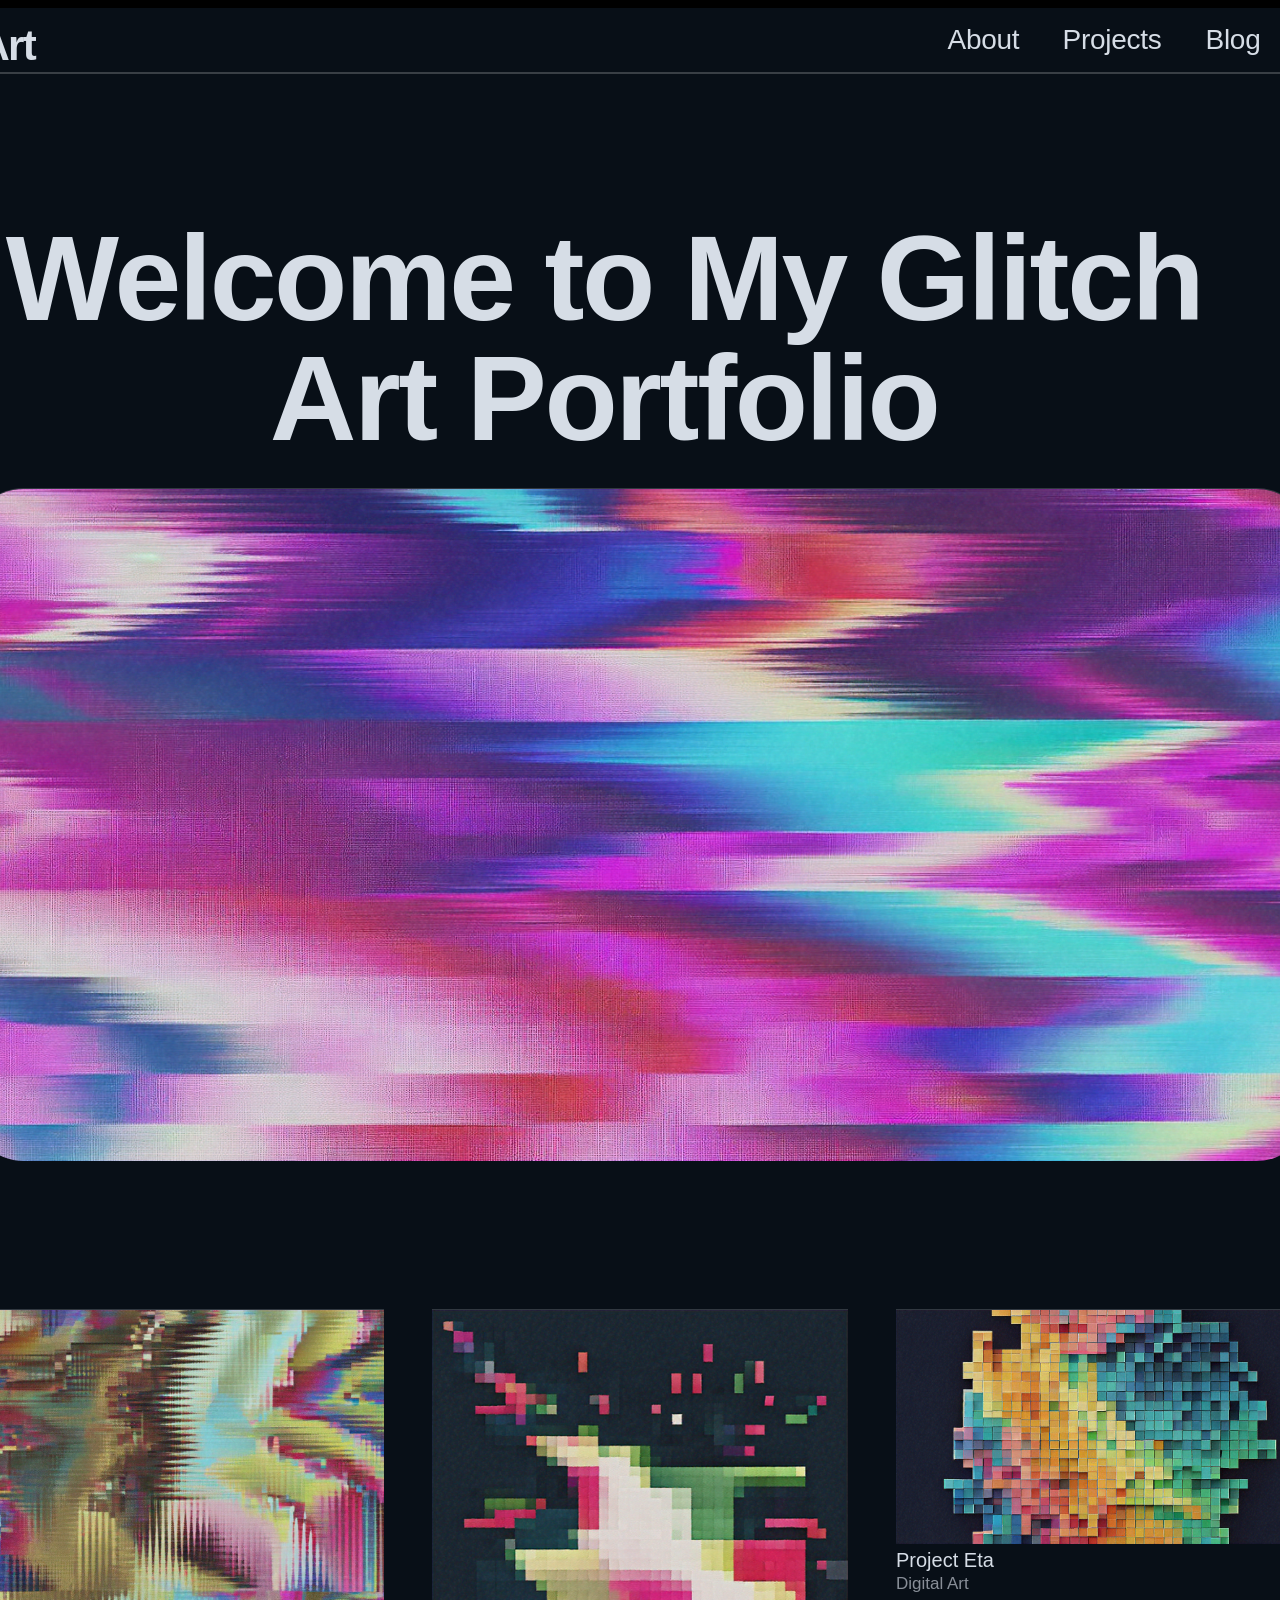
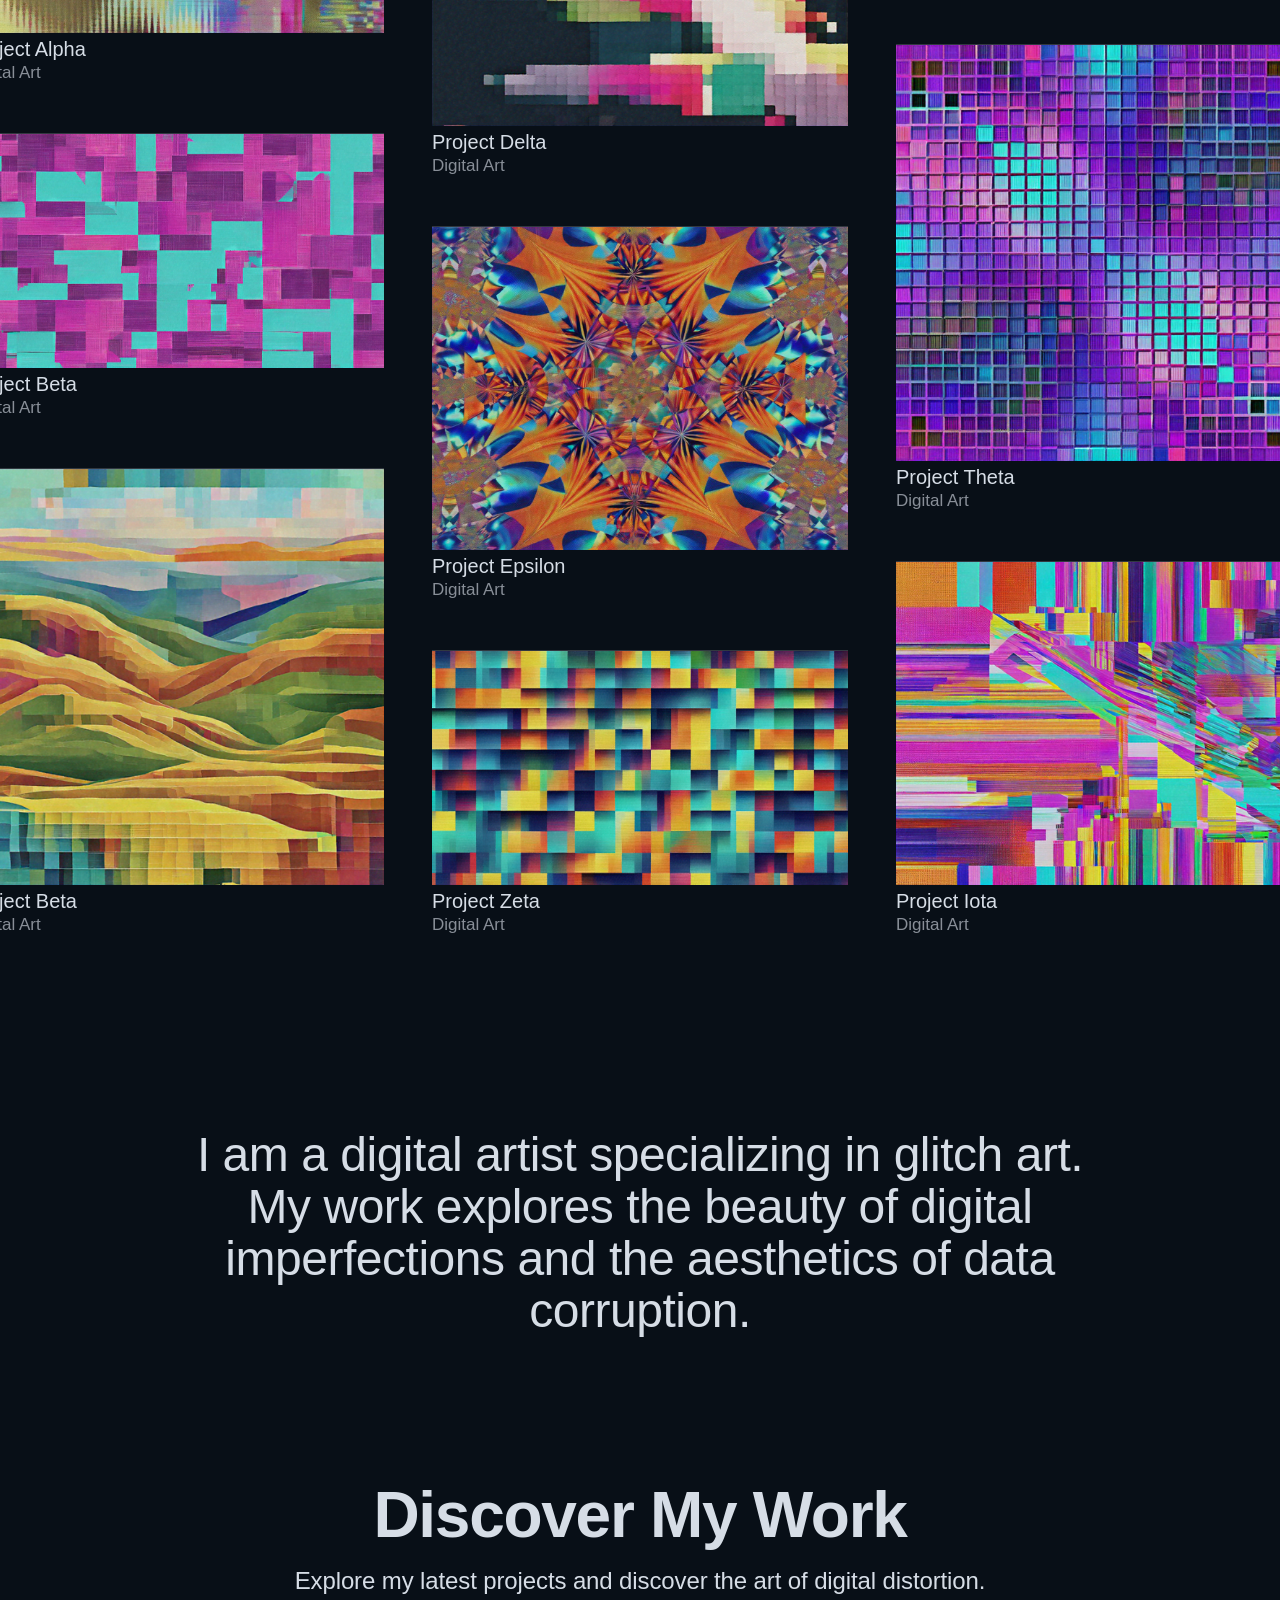
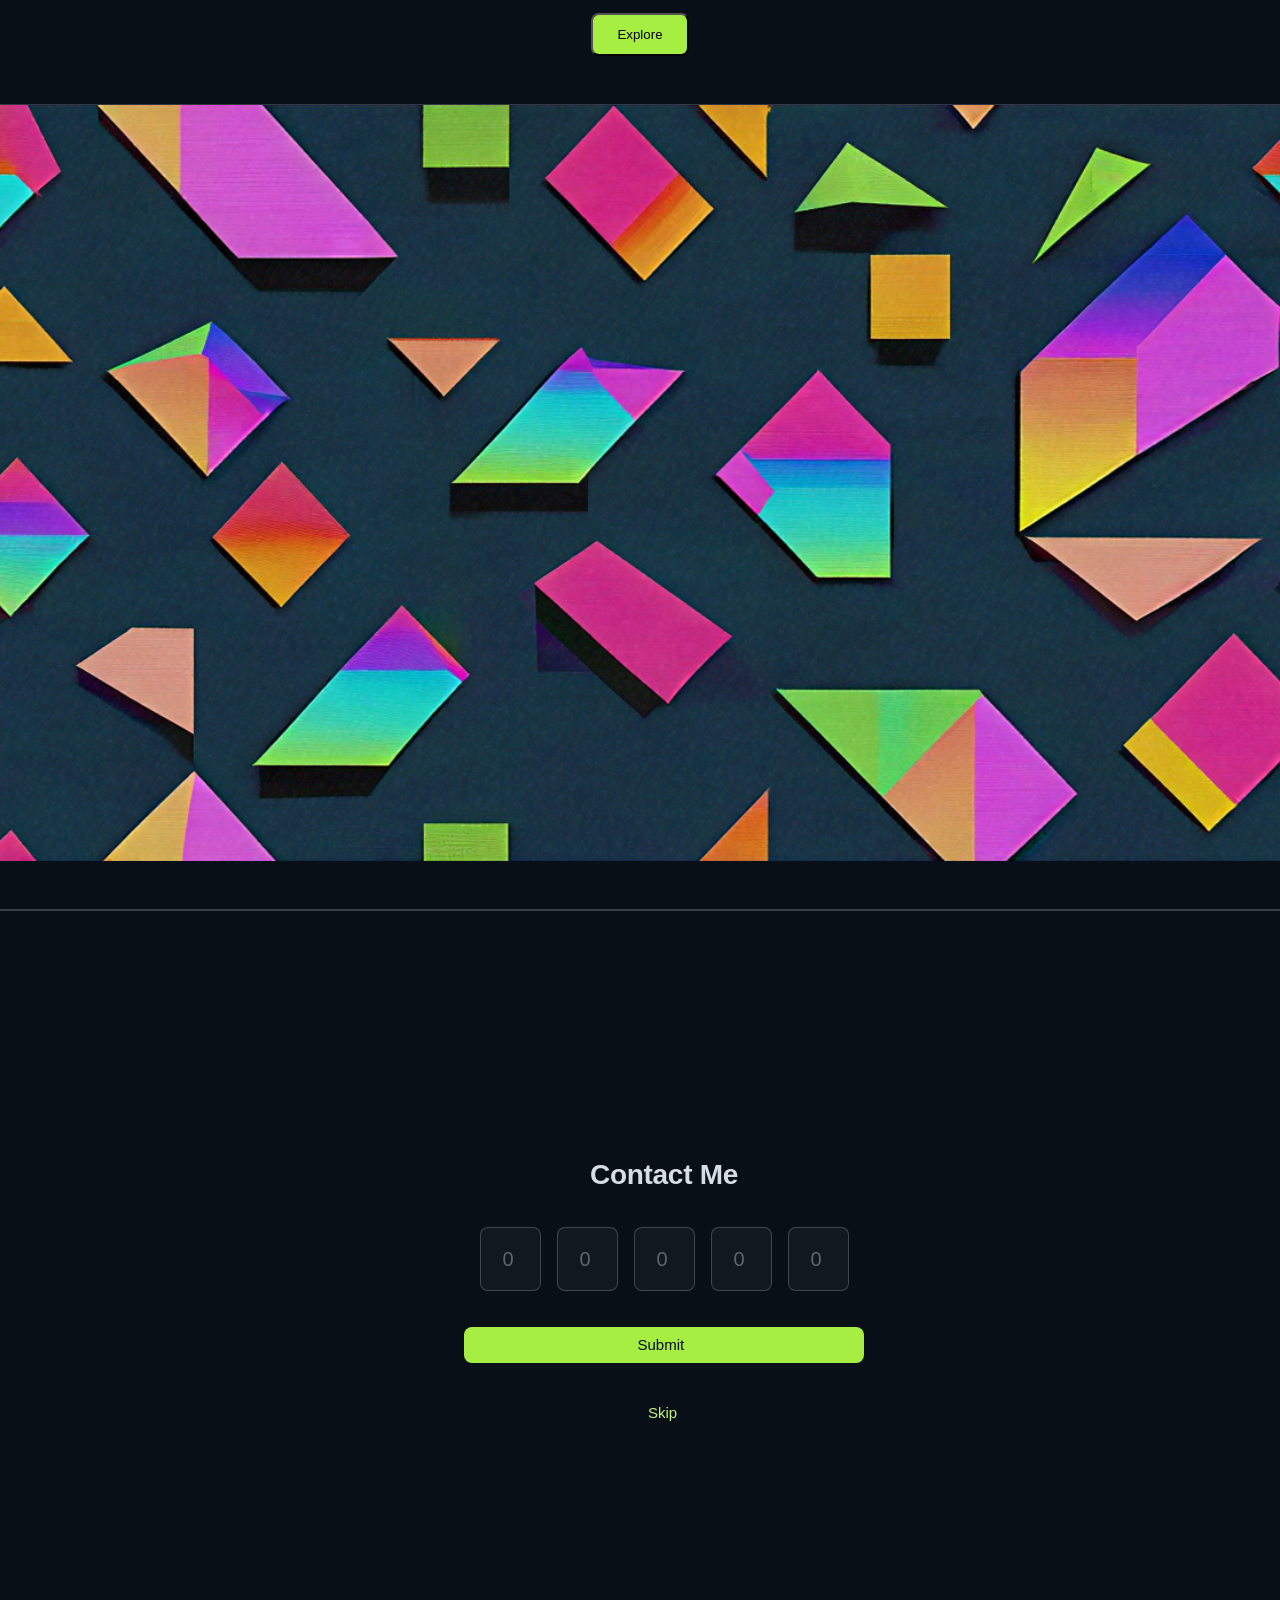
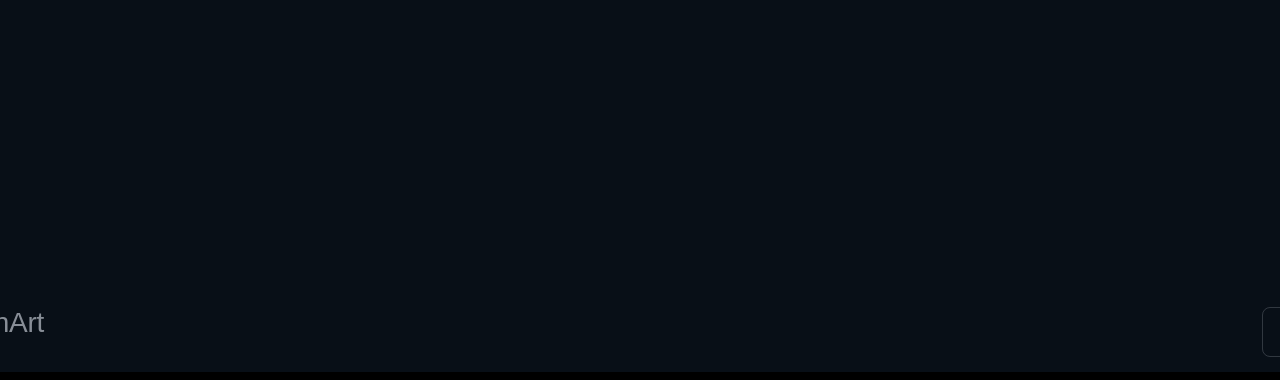
==== main.html @ d17c5562 "Project commit" ====
<!DOCTYPE html>
<html lang="en">
<head>
    <meta charset="UTF-8">
    <meta name="viewport" content="width=device-width, initial-scale=1.0">
    <title>Project1</title>
    <link rel="stylesheet" href="main.css">
</head>
<body>
    <div class="container">
        <nav>
            <div class="left-head">GlitchArt</div>
            <div class="right-head">
                <div class="fi">About</div>
                <div class="se">Projects</div>
                <div class="th">Blog</div>
                <div class="fo">Contact</div>
            </div>
        </nav>
        <div class="head-border">
        </div>

                <div class="main-container">
                    <div class="sub-main-container">
                        <div class="landing-page-hero">
                            <div class="tex">
                            Welcome to My Glitch Art Portfolio
                            </div>
                            <img src="pic/SectionCHtmlCSS.png" alt="Description of image">
                        </div>
                        <div class="personal-agency">
                            <div class="column-1">
                                <div class="project-1">
                                    <img src="pic/7bfd89451c8a6d7573623e50eedd3abd.png" alt="Description of image">
                                    <div class="text-content">
                                        <div class="alpha">Project Alpha</div>
                                        <div class="art">Digital Art</div>
                                    </div>
                                </div>
                                <div class="project-2">
                                    <img src="pic/project2.png" alt="Description of image">
                                    <div class="text-content">
                                        <div class="alpha">Project Beta</div>
                                        <div class="art">Digital Art</div>
                                    </div>
                                </div>
                                <div class="project-3">
                                    <img src="pic/project3.png" alt="Description of image">
                                    <div class="text-content">
                                        <div class="alpha">Project Beta</div>
                                        <div class="art">Digital Art</div>
                                    </div>
                                </div>
                            </div>
                            <div class="column-2">
                                <div class="project-4">
                                    <img src="pic/project4.png" alt="Description of image">
                                    <div class="text-content">
                                        <div class="alpha">Project Delta</div>
                                        <div class="art">Digital Art</div>
                                    </div>
                                </div>
                                <div class="project-5">
                                    <img src="pic/project5.png" alt="Description of image">
                                    <div class="text-content">
                                        <div class="alpha">Project Epsilon</div>
                                        <div class="art">Digital Art</div>
                                    </div>
                                </div>
                                <div class="project-6">
                                    <img src="pic/project6.png" alt="Description of image">
                                    <div class="text-content">
                                        <div class="alpha">Project Zeta</div>
                                        <div class="art">Digital Art</div>
                                    </div>
                                </div>
                            </div>
                            <div class="column-3">
                                <div class="project-7">
                                    <img src="pic/project7.png" alt="Description of image">
                                    <div class="text-content">
                                        <div class="alpha">Project Eta</div>
                                        <div class="art">Digital Art</div>
                                    </div>
                                </div>
                                <div class="project-8">
                                    <img src="pic/project8.png" alt="Description of image">
                                    <div class="text-content">
                                        <div class="alpha">Project Theta</div>
                                        <div class="art">Digital Art</div>
                                    </div>
                                </div>
                                <div class="project-9">
                                    <img src="pic/project9.png" alt="Description of image">
                                    <div class="text-content">
                                        <div class="alpha">Project Iota</div>
                                        <div class="art">Digital Art</div>
                                    </div>
                                </div>
                            </div>
                        </div>
                        <div class="portfolio-about">
                            <div class="about">I am a digital artist specializing in glitch art. My work explores the beauty of digital imperfections and the aesthetics of data corruption.</div>
                        </div>
                        <div class="landing-page-single">
                            <div class="div">
                                <div class="textcontent">
                                    <div class="onee">Discover My Work</div>
                                    <div class="twoo">Explore my latest projects and discover the art of digital distortion.</div>
                                    <button class="Button">Explore</button>
                                </div>
                            </div>
                            <img src="pic/da5bd2cf4858887fbe5b0bbb8a3d0e18.png" alt="Description of image">
                            <div class="divider">Explore</div>
                        </div>
                        <div class="onboarding">
                            <div class="mainContainer"></div>
                            <div class="Instruction-Container">
                                <div class="textt">Contact Me</div>
                                <div class="Input-Container"></div>
                                <div class="hello">
                                <div class="input">
                                    <div class="input-textt">0</div>
                                </div>
                                <div class="input">
                                    <div class="input-textt">0</div>
                                </div>
                                <div class="input">
                                    <div class="input-textt">0</div>
                                </div>
                                <div class="input">
                                    <div class="input-textt">0</div>
                                </div>
                                <div class="input">
                                    <div class="input-textt">0</div>
                                </div>
                            </div>
                                <div class="buttonFilledStandard">
                                    <div class="submit">Submit</div>
                                
                            </div>
                            <div class="center">
                            <div class="skip">Skip</div>
                            </div>
                            </div>

                        </div>
                    </div>
                </div>
            <div class="personl-footer">
                <div class="footer-container">
                    <div class="page-link">
                        <div class="footer-text-left">2023 GlitchArt</div>
                    </div>
                    <div class="buttonlarge">
                        <div class="footer-text-right">Follow Me</div>
                    </div>
                </div>
            </div>
    </div>
</body>
</html>
---- main.css ----
html{
    display: flex;
    justify-content: center;
    flex-wrap: wrap;
}
body{
    background-color: black;
    display: flex;
    justify-content: center;
    flex-wrap: wrap;
}
.container{
    width:fit-content;
    height: auto;
    top: -2521px;
    left: -720px;
    padding: 0px 48px 0px 48px;
    gap: 0px;
    opacity: 0px;
    background: #080F17;
    /* display: flex;
    flex-wrap: wrap; */
}

nav{
    display: flex;
    align-items: center;
    width: Fill (1,344px)px;
    height: Hug (80px)px;
    padding: 16px 0px 16px 0px;
    gap: 0px;
    border: 0px 0px 1.5px 0px;
    justify-content: space-between;
    opacity: 0px;
    background: #080F17;
}
.right-head{
    display: flex;
    justify-content: space-between;
    width: Hug (462px)px;
    height: Hug (32px)px;
    gap: 32px;
    opacity: 0px;
    
}
.left-head{
    width: 173px;
    height: 31px;
    gap: 0px;
    opacity: 0px;
    font-family: 'Plus Jakarta Sans', sans-serif;
    font-size: 42px;
    font-weight: 700;
    line-height: 42px;
    letter-spacing: -0.04em;
    text-align: left;
    text-underline-position: from-font;
    text-decoration-skip-ink: none;
    color: #D6DDE6;

}
.fi{
    width: 83px;
    height: 32px;
    gap: 0px;
    opacity: 0px;
    font-family: 'Plus Jakarta Sans', sans-serif;
    font-size: 28px;
    font-weight: 500;
    line-height: 32px;
    letter-spacing: -0.01em;
    text-align: left;
    text-underline-position: from-font;
    text-decoration-skip-ink: none;
    color: #D6DDE6;
}
.se{
    width: 111px;
    height: 32px;
    gap: 0px;
    opacity: 0px;
    font-family: 'Plus Jakarta Sans', sans-serif;
    font-size: 28px;
    font-weight: 500;
    line-height: 32px;
    letter-spacing: -0.01em;
    text-align: left;
    text-underline-position: from-font;
    text-decoration-skip-ink: none;
    color: #D6DDE6;
}
.th{
    width: 62px;
    height: 32px;
    gap: 0px;
    opacity: 0px;
    font-family: 'Plus Jakarta Sans', sans-serif;
    font-size: 28px;
    font-weight: 500;
    line-height: 32px;
    letter-spacing: -0.01em;
    text-align: left;
    text-underline-position: from-font;
    text-decoration-skip-ink: none;
    color: #D6DDE6;
}
.fo{
    width: 110px;
    height: 32px;
    gap: 0px;
    opacity: 0px;
    font-family: 'Plus Jakarta Sans', sans-serif;
    font-size: 28px;
    font-weight: 500;
    line-height: 32px;
    letter-spacing: -0.01em;
    text-align: left;
    text-underline-position: from-font;
    text-decoration-skip-ink: none;
    color: #D6DDE6;
}
.head-border{
    width: 1500px;
    height: 0px;
    gap: 0px;
    border: 1.5px 0px 0px 0px;
    opacity: 0px;
    border: 1.5px solid #FFFFFF33;
    padding-left: 0px;
    margin-left: 0px;
}
.main-container{
    width: Fill (1,344px)px;
    height: Hug (4,793px)px;
    padding: 48px 0px 48px 0px;
    gap: 0px;
    opacity: 0px;
}
.sub-main-container{
    width: Fill (1,344px)px;
    height: Hug (4,697px)px;
    gap: 0px;
    opacity: 0px;
}
.landing-page-hero{
    width: Fill (1,344px)px;
    height: Hug (1,152px)px;
    padding: 96px 0px 96px 0px;
    gap: 50px;
    border: 0px 0px 1.5px 0px;
    opacity: 0px;
    text-align: center;
}
.landing-page-hero .tex{
    width: 1344px;
    height: 240px;
    gap: 0px;
    margin-left: 4%;
    opacity: 0px;
    font-family: 'Plus Jakarta Sans', sans-serif;
    font-size: 120px;
    font-weight: 700;
    line-height: 120px;
    letter-spacing: -0.02em;
    text-align: center;
    text-underline-position: from-font;
    text-decoration-skip-ink: none;
    color: #D6DDE6;
}
.landing-page-hero img{
    
    width: 1344px;
    height: 672px;
    gap: 0px;
    border-radius: 56px;
    border: 1.5px 0px 0px 0px;
    opacity: 0px;
    border-top: 1.5px solid #D6DDE633;
    margin-top: 30px;
}
.personal-agency{
    display: flex;
    width: Fill (1,344px)px;
    height: Hug (1,333px)px;
    padding: 48px 0px 48px 0px;
    gap: 48px;
    border: 0px 0px 1.5px 0px;
    opacity: 0px;
    color: #080F17;
    justify-content: center;
}
.column-1,.column-2,.column-3{
    width: Fill (416px)px;
    height: Hug (1,237px)px;
    gap: 48px;
    opacity: 0px;
    color: #080F17;
    
}
.project-1,.project-2,.project-3,.project-4,.project-5,.project-6,.project-7,.project-8,.project-9{
    width: Fixed (416px)px;
    gap: 8px;
    opacity: 0px;
    margin-bottom: 48px;
}
.project-1{
    height: Fixed (379px)px;
}
.project-2{
    height: Fixed (290px)px;
}
.project-3{
    height: Fixed (472px)px;
}
.project-4{
    height: Fixed (472px)px;
}
.project-5{
    height: Fixed (379px)px;
}
.project-6{
    height: Fixed (290px)px;
}
.project-7{
    height: Fixed (290px)px;
}
.project-8{
    height: Fixed (472px)px;
}
.project-9{
    height: Fixed (379px)px;
}

.project-1 img,.project-2 img,.project-3 img,.project-4 img,.project-5 img,.project-6 img,.project-7 img,.project-8 img,.project-9 img{
    width: 416px;
    gap: 0px;
    border: 1.5px 0px 0px 0px;
    opacity: 0px;
    border-top: 1.5px solid #D6DDE633
}
.project-1 img{
    height: 323px;
}
.project-2 img{
    height: 234px;
}
.project-3 img{
    height: 416px;
}
.project-4 img{
    height: 416px;
}
.project-5 img{
    height: 323px;
}
.project-6 img{
    height: 234px;
}
.project-7 img{
    height: 234px;
}
.project-8 img{
    height: 416px;
}
.project-9 img{
    height: 323px;
}
.text-content{
    width: Fill (416px)px;
    height: Hug (48px)px;
    gap: 0px;
    opacity: 0px;
}
.alpha{
    width: 416px;
    height: 24px;
    gap: 0px;
    opacity: 0px;
    font-family: 'Plus Jakarta Sans', sans-serif;
    font-size: 20px;
    font-weight: 500;
    line-height: 24px;
    text-align: left;
    text-underline-position: from-font;
    text-decoration-skip-ink: none;
    color: #D6DDE6;
}
.art{
    width: 416px;
    height: 24px;
    gap: 0px;
    opacity: 0px;
    font-family: 'Plus Jakarta Sans', sans-serif;
    font-size: 17px;
    font-weight: 500;
    line-height: 24px;
    text-align: left;
    text-underline-position: from-font;
    text-decoration-skip-ink: none;
    color: #D6DDE69E;    
}
.portfolio-about{
    display: flex;
    width: Fill (1,344px)px;
    height: Hug (400px)px;
    padding: 96px 0px 96px 0px;
    gap: 0px;
    opacity: 0px;
    background: #080F17;
    justify-content:center;
}
.about{
    width: 900px;
    height: 208px;
    max-width: 900px;
    gap: 0px;
    opacity: 0px;
    font-family: 'Plus Jakarta Sans', sans-serif;
    font-size: 48px;
    font-weight: 500;
    line-height: 52px;
    letter-spacing: -0.01em;
    text-align: center;
    text-underline-position: from-font;
    text-decoration-skip-ink: none;
    color: #D6DDE6;
}
.landing-page-single{
    width: Fill (1,344px)px;
    height: Hug (1,112px)px;
    padding: 48px 0px 48px 0px;
    gap: 48px;
    border: 0px 0px 1.5px 0px;
    opacity: 0px;
    background: #080F17;
    display: flex;
    justify-items: center;
    align-items: center;
    flex-direction: column;
}
.landing-page-single img{
    display: flex;
    justify-content: center;
    width: 1344px;
    height: 756px;
    gap: 0px;
    border: 1.5px 0px 0px 0px;
    opacity: 0px;
    border-top: 1.5px solid #D6DDE633

}
.divider{
    width: 1537px;
    height: 0px;
    gap: 0px;
    border: 1.5px 0px 0px 0px;
    opacity: 0px;
    border: 1.5px solid #FFFFFF33;    
}
.div{
    width: Fill (1,344px)px;
    height: Hug (212px)px;
    gap: 48px;
    opacity: 0px;   
}
.textcontent{
    width: Fill (1,260px)px;
    height: Hug (116px)px;
    max-width: 1260px;
    gap: 16px;
    opacity: 0px;
    display: flex;
    flex-direction: column;
    justify-content:center;
    align-items: center;
}
.onee{
    width: 1260px;
    height: 68px;
    gap: 0px;
    opacity: 0px;
    font-family: 'Plus Jakarta Sans', sans-serif;
    font-size: 64px;
    font-weight: 700;
    line-height: 68px;
    letter-spacing: -0.02em;
    text-align: center;
    text-underline-position: from-font;
    text-decoration-skip-ink: none;
    color: #D6DDE6;

}
.twoo{
    width: 1260px;
    height: 32px;
    gap: 0px;
    opacity: 0px;
    font-family: 'Plus Jakarta Sans', sans-serif;
    font-size: 24px;
    font-weight: 500;
    line-height: 32px;
    letter-spacing: -0.005em;
    text-align: center;
    text-underline-position: from-font;
    text-decoration-skip-ink: none;  
    color: #D6DDE6; 
}
.Button{
    width: auto;
    height: Hug (48px)px;
    padding: 12px 24px 12px 24px;
    gap:0;
    border-radius: 8px;
    opacity: 0px;
    background: #A7EE43;
    text-align: center;
}
.onboarding{
    width: Fill (1,344px)px;
    height: Hug (700px)px;
    min-height: 700px;
    padding: 200px 0px 0px 0px;
    gap: 48px;
    opacity: 0px;
    background: #080F17; 
    display: flex;
    justify-content:center; 
}
.mainContainer{
    width: Fixed (400px)px;
    height: Hug (248px)px;
    gap: 32px;
    opacity: 0px;    
}
.Instruction-Container{
    width: Fill (400px)px;
    height: Hug (32px)px;
    gap: 8px;
    opacity: 0px;
    
}
.textt{
    width: 400px;
    height: 32px;
    gap: 0px;
    opacity: 0px;
    font-family: 'Plus Jakarta Sans', sans-serif;
    font-size: 28px;
    font-weight: 700;
    line-height: 32px;
    letter-spacing: -0.01em;
    text-align: center;
    text-underline-position: from-font;
    text-decoration-skip-ink: none;
    color: #D6DDE6;        
}
.Input-Container{
    width: Fixed (600px)px;
    height: Hug (64px)px;
    gap: 12px;
    opacity: 0px;    
}
.hello{
    display: flex;
    justify-content: center;
    gap: 16px;

}
.input{
    width: Fixed (56px)px;
    height: Fixed (64px)px;
    padding: 8px 16px 8px 16px;
    gap: 0px;
    border-radius: 8px;
    border: 1.5px;
    opacity: 0px;
    background: #FFFFFF0A;
    border: 1.5px solid #FFFFFF33;
    margin-top: 36px;
    text-align: center;
}
.input-textt{
    text-align: center;
    width: 15px;
    height: 24px;
    gap: 0px;
    opacity: 0px;
    font-family: 'Plus Jakarta Sans', sans-serif;
    font-size: 20px;
    font-weight: 500;
    line-height: 24px;
    text-align: left;
    text-underline-position: from-font;
    text-decoration-skip-ink: none;
    color: #D6DDE666;
    padding: 6px;
    margin: 5px 0px;
}
.buttonFilledStandard{
    width: Fill (400px)px;
    height: Hug (36px)px;
    padding: 8px 16px 8px 16px;
    gap: 0px;
    border-radius: 8px;
    opacity: 0px;
    background: #A7EE43;
    display: flex;
    justify-content: center;
    margin-top: 36px;
    
}
.submit{
    width: 53px;
    height: 20px;
    gap: 0px;
    opacity: 0px;
    font-family: 'Plus Jakarta Sans', sans-serif;
    font-size: 15px;
    font-weight: 400;
    line-height: 20px;
    text-align: left;
    text-underline-position: from-font;
    text-decoration-skip-ink: none;
    color: #000A14;
}
.skip{
    width: 32px;
    height: 20px;
    gap: 0px;
    opacity: 0px;
    font-family: 'Plus Jakarta Sans', sans-serif;
    font-size: 15px;
    font-weight: 400;
    line-height: 20px;
    text-align: left;
    text-underline-position: from-font;
    text-decoration-skip-ink: none;
    color:#C1F17E;   
}
.center{
    margin-top: 40px;
    display: flex;
    justify-content: center;
}
.personal-footer{
    width: Fill (1,344px)px;
    height: Hug (168px)px;
    padding: 96px 0px 24px 0px;
    gap: 24px;
    border: 1.5px 0px 0px 0px;
    opacity: 0px;
    background: #080F17;    
}
.footer-container{
    width: Fill (1,344px)px;
    height: Hug (48px)px;
    gap: 0px;
    justify: space-between;
    opacity: 0px;  
    display: flex;
    justify-content:space-between;  
}
.page-link{
    width: Hug (192px)px;
    height: Hug (32px)px;
    gap: 32px;
    opacity: 0px;    
    margin-bottom: 15px;
}
.footer-text-left{
    width: 192px;
    height: 32px;
    gap: 0px;
    opacity: 0px;
    font-family: 'Plus Jakarta Sans', sans-serif;
    font-size: 28px;
    font-weight: 500;
    line-height: 32px;
    letter-spacing: -0.01em;
    text-align: left;
    text-underline-position: from-font;
    text-decoration-skip-ink: none;
    color: #D6DDE69E;    
}
.buttonlarge{
    width: Hug (146px)px;
    height: Hug (48px)px;
    padding: 12px 24px 12px 24px;
    gap: 0px;
    border-radius: 8px;
    border: 1.5px;
    opacity: 0px;
    border: 1.5px solid #D6DDE633;
    margin-bottom: 15px;   
}
.footer-text-right{
    width: 98px;
    height: 24px;
    gap: 0px;
    opacity: 0px;
    font-family: 'Plus Jakarta Sans', sans-serif;
    font-size: 20px;
    font-weight: 400;
    line-height: 24px;
    text-align: left;
    text-underline-position: from-font;
    text-decoration-skip-ink: none;
    color: #D6DDE6;        
}
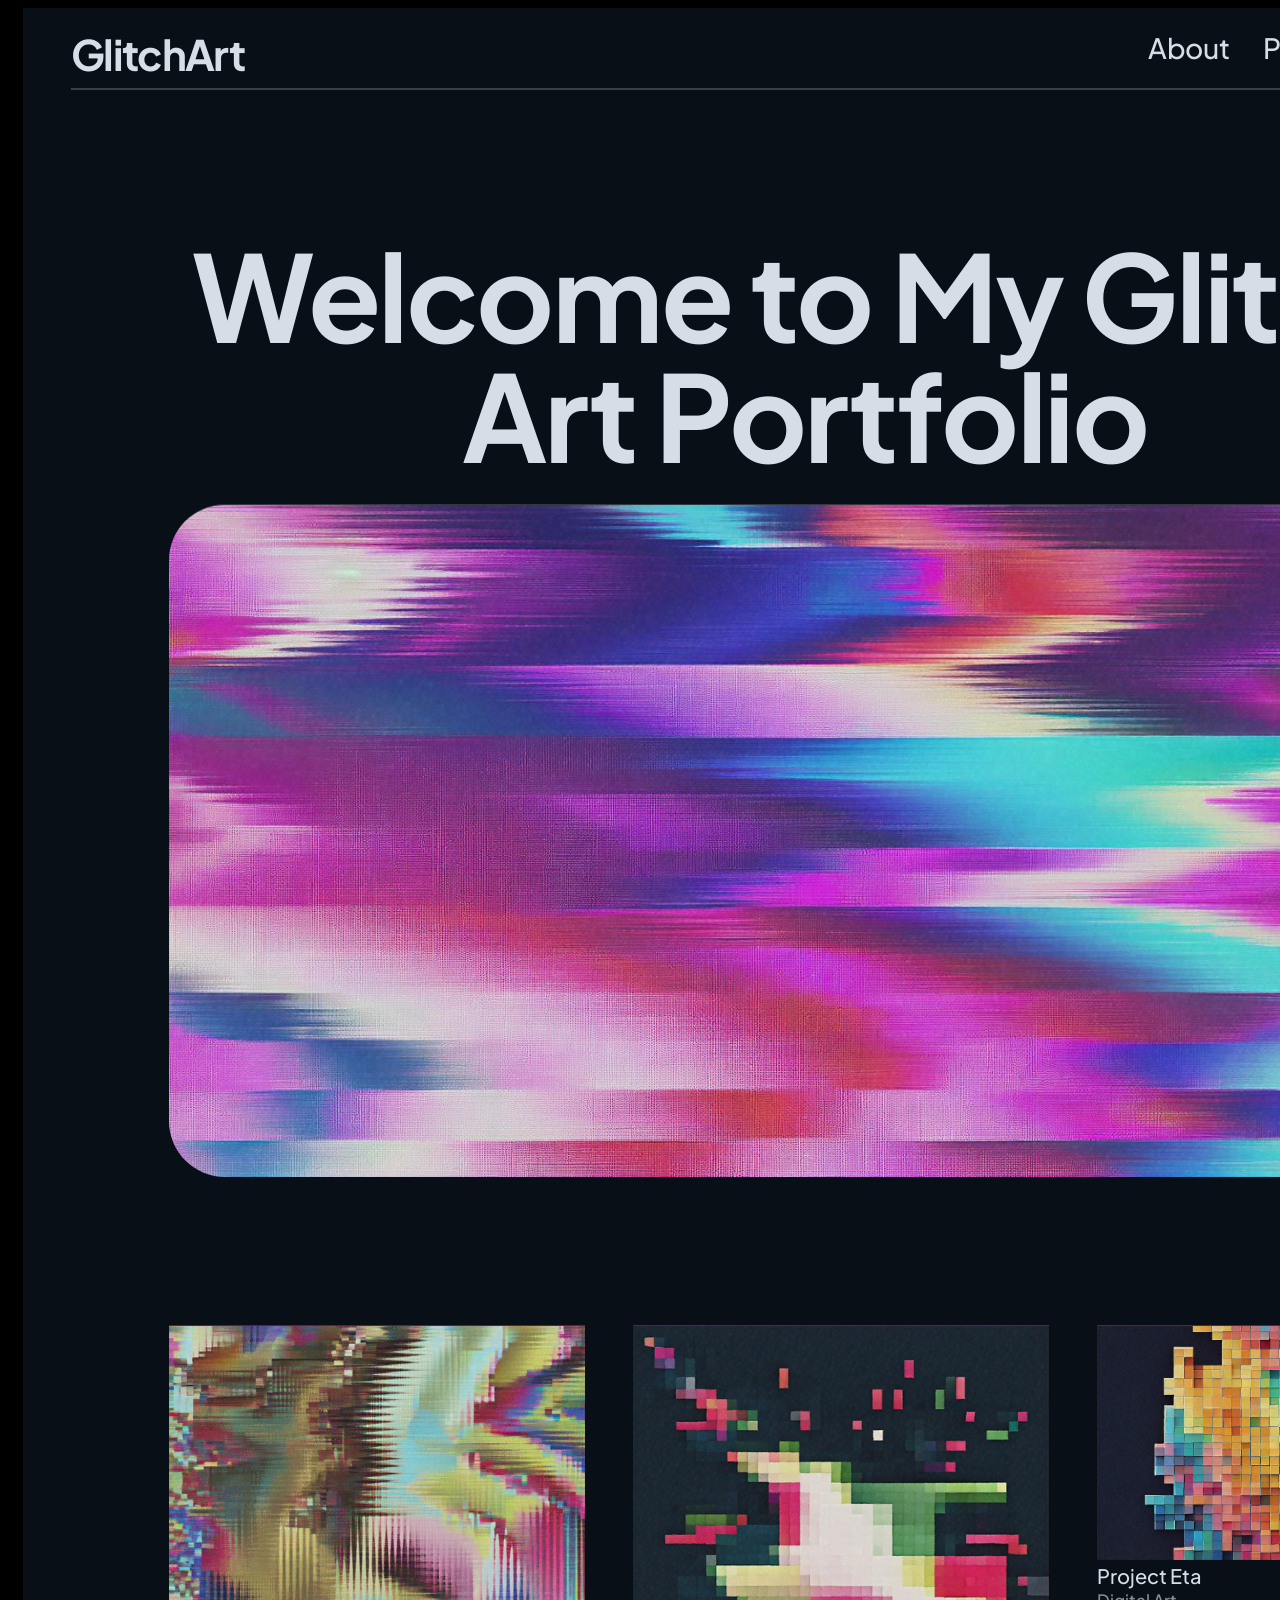
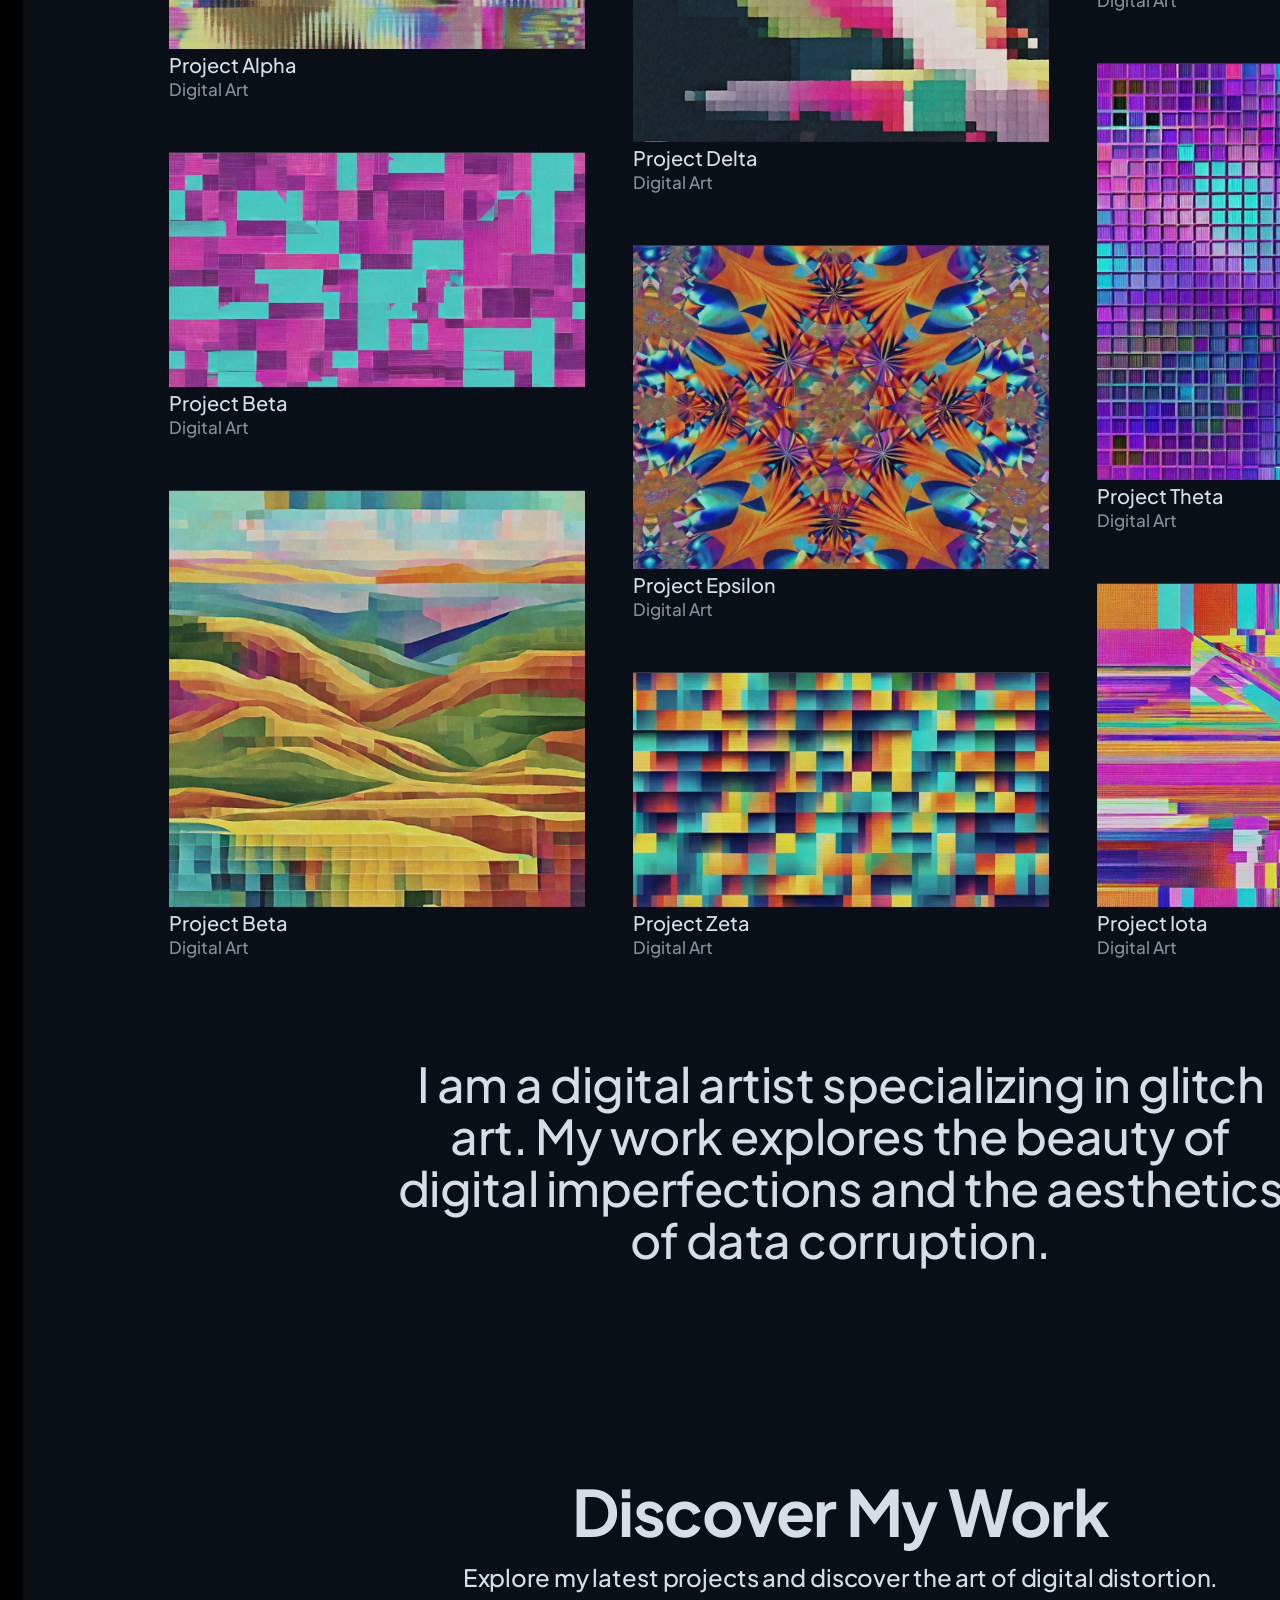
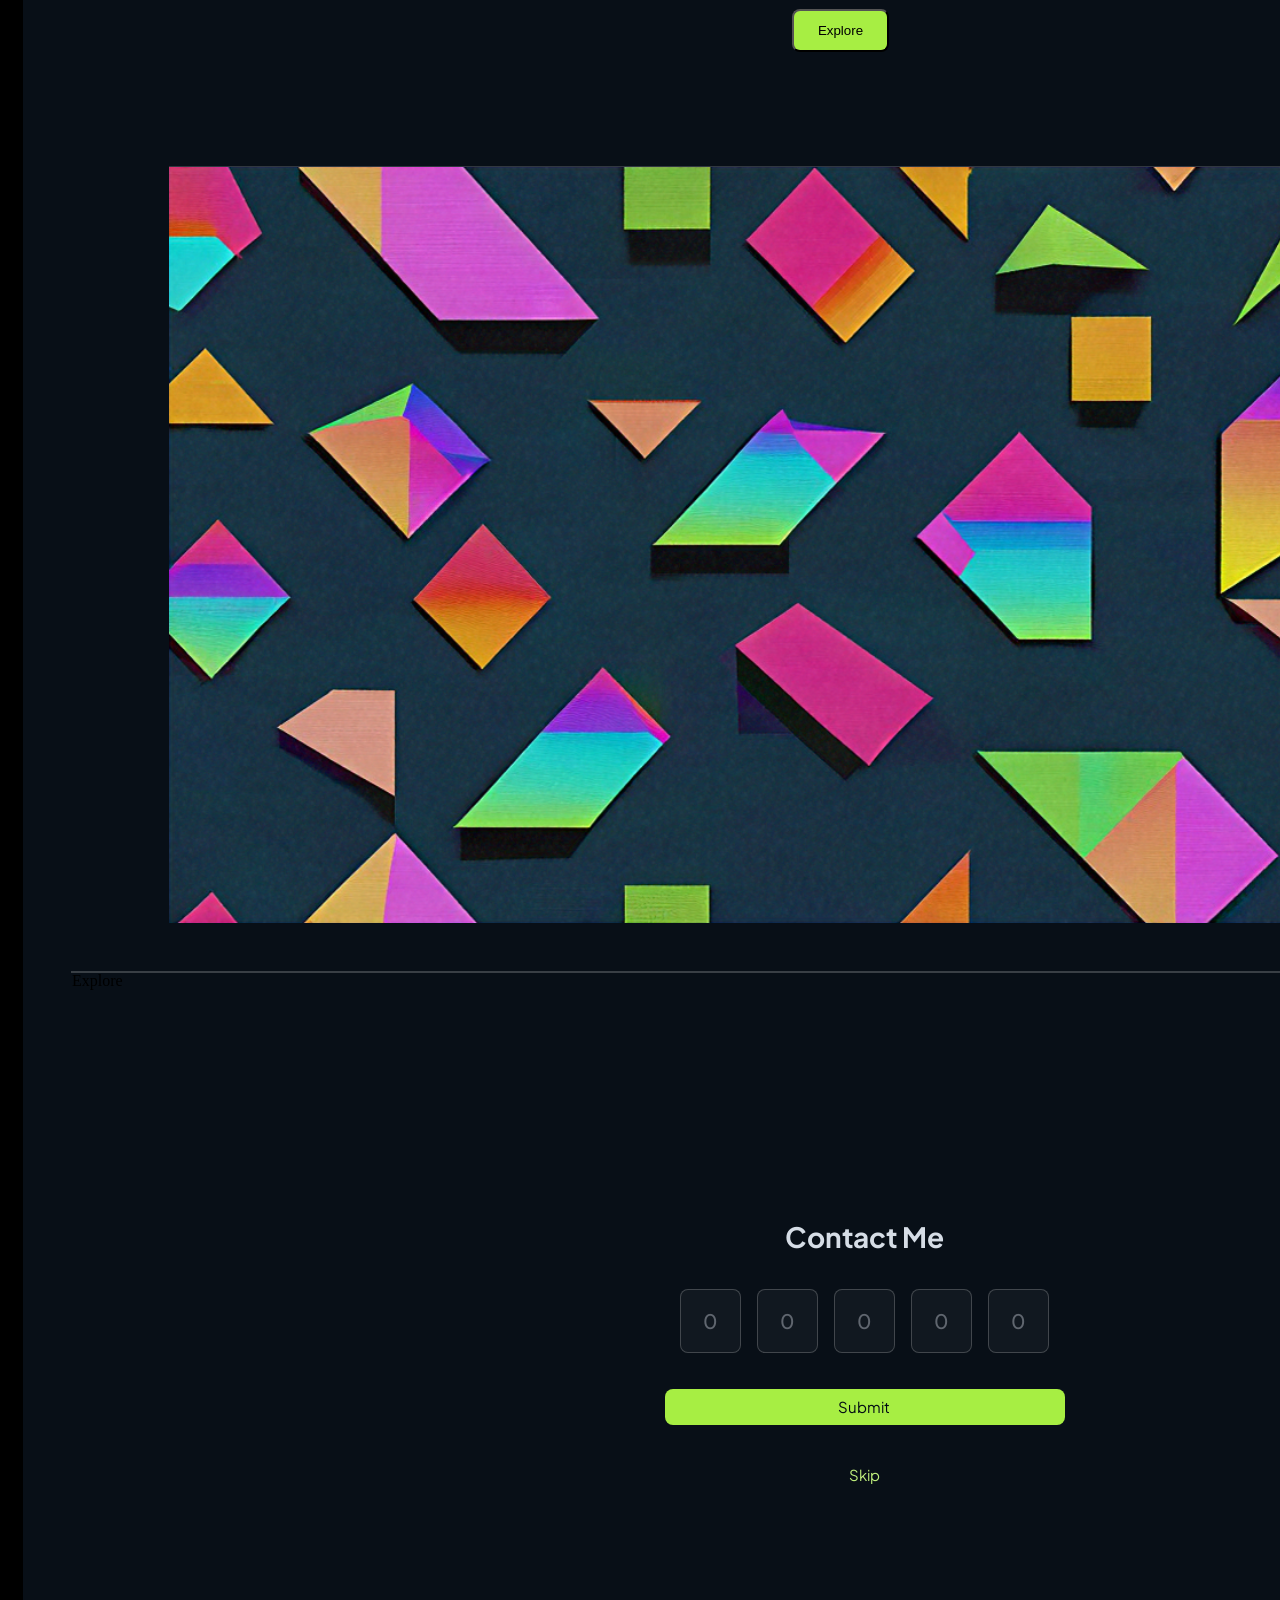
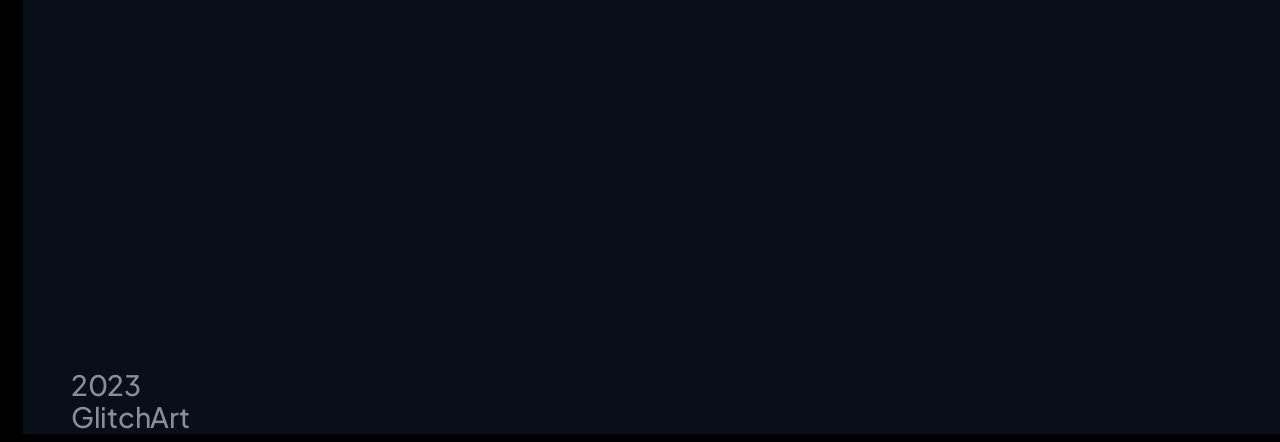
==== commit fdc1fd1f: "1st changes" ====
--- a/main.html
+++ b/main.html
@@ -5,6 +5,9 @@
     <meta name="viewport" content="width=device-width, initial-scale=1.0">
     <title>Project1</title>
     <link rel="stylesheet" href="main.css">
+    <link rel="preconnect" href="https://fonts.googleapis.com">
+    <link rel="preconnect" href="https://fonts.gstatic.com" crossorigin>
+    <link href="https://fonts.googleapis.com/css2?family=Plus+Jakarta+Sans:ital,wght@0,200..800;1,200..800&display=swap" rel="stylesheet">
 </head>
 <body>
     <div class="container">
--- a/main.css
+++ b/main.css
@@ -1,12 +1,6 @@
-html{
-    display: flex;
-    justify-content: center;
-    flex-wrap: wrap;
-}
 body{
     background-color: black;
     display: flex;
-    justify-content: center;
     flex-wrap: wrap;
 }
 .container{
@@ -18,44 +12,39 @@
     gap: 0px;
     opacity: 0px;
     background: #080F17;
-    /* display: flex;
-    flex-wrap: wrap; */
+    margin-left: 15px;
 }
 
 nav{
     display: flex;
     align-items: center;
-    width: Fill (1,344px)px;
-    height: Hug (80px)px;
-    padding: 16px 0px 16px 0px;
-    gap: 0px;
-    border: 0px 0px 1.5px 0px;
+    width: auto;
+    height: 80px;
+    gap: 0px;
+    border-bottom: 1.5px;
     justify-content: space-between;
-    opacity: 0px;
     background: #080F17;
+
 }
 .right-head{
     display: flex;
     justify-content: space-between;
-    width: Hug (462px)px;
-    height: Hug (32px)px;
+    width: 462px;
+    height: 32px;
     gap: 32px;
-    opacity: 0px;
+
     
 }
 .left-head{
     width: 173px;
     height: 31px;
     gap: 0px;
-    opacity: 0px;
     font-family: 'Plus Jakarta Sans', sans-serif;
     font-size: 42px;
     font-weight: 700;
     line-height: 42px;
     letter-spacing: -0.04em;
     text-align: left;
-    text-underline-position: from-font;
-    text-decoration-skip-ink: none;
     color: #D6DDE6;
 
 }
@@ -63,15 +52,12 @@
     width: 83px;
     height: 32px;
     gap: 0px;
-    opacity: 0px;
     font-family: 'Plus Jakarta Sans', sans-serif;
     font-size: 28px;
     font-weight: 500;
     line-height: 32px;
     letter-spacing: -0.01em;
     text-align: left;
-    text-underline-position: from-font;
-    text-decoration-skip-ink: none;
     color: #D6DDE6;
 }
 .se{
@@ -83,25 +69,18 @@
     font-size: 28px;
     font-weight: 500;
     line-height: 32px;
-    letter-spacing: -0.01em;
-    text-align: left;
-    text-underline-position: from-font;
-    text-decoration-skip-ink: none;
+    text-align: left;
     color: #D6DDE6;
 }
 .th{
     width: 62px;
     height: 32px;
     gap: 0px;
-    opacity: 0px;
     font-family: 'Plus Jakarta Sans', sans-serif;
     font-size: 28px;
     font-weight: 500;
     line-height: 32px;
-    letter-spacing: -0.01em;
-    text-align: left;
-    text-underline-position: from-font;
-    text-decoration-skip-ink: none;
+    text-align: left;
     color: #D6DDE6;
 }
 .fo{
@@ -113,17 +92,13 @@
     font-size: 28px;
     font-weight: 500;
     line-height: 32px;
-    letter-spacing: -0.01em;
-    text-align: left;
-    text-underline-position: from-font;
-    text-decoration-skip-ink: none;
+    text-align: left;
     color: #D6DDE6;
 }
 .head-border{
     width: 1500px;
     height: 0px;
     gap: 0px;
-    border: 1.5px 0px 0px 0px;
     opacity: 0px;
     border: 1.5px solid #FFFFFF33;
     padding-left: 0px;
@@ -134,17 +109,15 @@
     height: Hug (4,793px)px;
     padding: 48px 0px 48px 0px;
     gap: 0px;
-    opacity: 0px;
 }
 .sub-main-container{
-    width: Fill (1,344px)px;
-    height: Hug (4,697px)px;
-    gap: 0px;
-    opacity: 0px;
+    width:1,344px;
+    height: 4,697px;
+    gap: 0px;
 }
 .landing-page-hero{
-    width: Fill (1,344px)px;
-    height: Hug (1,152px)px;
+    width:1,344px;
+    height: 1,152px;
     padding: 96px 0px 96px 0px;
     gap: 50px;
     border: 0px 0px 1.5px 0px;
@@ -156,79 +129,72 @@
     height: 240px;
     gap: 0px;
     margin-left: 4%;
-    opacity: 0px;
     font-family: 'Plus Jakarta Sans', sans-serif;
     font-size: 120px;
     font-weight: 700;
     line-height: 120px;
     letter-spacing: -0.02em;
     text-align: center;
-    text-underline-position: from-font;
-    text-decoration-skip-ink: none;
     color: #D6DDE6;
 }
 .landing-page-hero img{
-    
     width: 1344px;
     height: 672px;
     gap: 0px;
     border-radius: 56px;
-    border: 1.5px 0px 0px 0px;
-    opacity: 0px;
     border-top: 1.5px solid #D6DDE633;
     margin-top: 30px;
 }
 .personal-agency{
     display: flex;
-    width: Fill (1,344px)px;
-    height: Hug (1,333px)px;
+    width: 1,344px;
+    height: 1,333px;
     padding: 48px 0px 48px 0px;
     gap: 48px;
     border: 0px 0px 1.5px 0px;
-    opacity: 0px;
     color: #080F17;
     justify-content: center;
 }
 .column-1,.column-2,.column-3{
-    width: Fill (416px)px;
-    height: Hug (1,237px)px;
+    width: 416px;
+    height: 1,237px;
     gap: 48px;
     opacity: 0px;
     color: #080F17;
     
 }
 .project-1,.project-2,.project-3,.project-4,.project-5,.project-6,.project-7,.project-8,.project-9{
-    width: Fixed (416px)px;
+    width: 416px;
     gap: 8px;
     opacity: 0px;
     margin-bottom: 48px;
 }
 .project-1{
-    height: Fixed (379px)px;
+    height: 379px;
 }
 .project-2{
-    height: Fixed (290px)px;
+    height:290px;
 }
 .project-3{
-    height: Fixed (472px)px;
+    height:472px;
 }
 .project-4{
-    height: Fixed (472px)px;
+    height:472px;
 }
 .project-5{
-    height: Fixed (379px)px;
+    height:379px;
 }
 .project-6{
-    height: Fixed (290px)px;
+    height:290px;
 }
 .project-7{
-    height: Fixed (290px)px;
+    height:290px;
 }
 .project-8{
-    height: Fixed (472px)px;
+    height:472px;
 }
 .project-9{
-    height: Fixed (379px)px;
+    height:379px;
 }
 
 .project-1 img,.project-2 img,.project-3 img,.project-4 img,.project-5 img,.project-6 img,.project-7 img,.project-8 img,.project-9 img{
@@ -266,8 +232,8 @@
     height: 323px;
 }
 .text-content{
-    width: Fill (416px)px;
-    height: Hug (48px)px;
+    width:416px;
+    height:48px;
     gap: 0px;
     opacity: 0px;
 }
@@ -281,8 +247,6 @@
     font-weight: 500;
     line-height: 24px;
     text-align: left;
-    text-underline-position: from-font;
-    text-decoration-skip-ink: none;
     color: #D6DDE6;
 }
 .art{
@@ -295,15 +259,12 @@
     font-weight: 500;
     line-height: 24px;
     text-align: left;
-    text-underline-position: from-font;
-    text-decoration-skip-ink: none;
     color: #D6DDE69E;    
 }
 .portfolio-about{
     display: flex;
-    width: Fill (1,344px)px;
-    height: Hug (400px)px;
-    padding: 96px 0px 96px 0px;
+    width:1,344px;
+    height:400px;
     gap: 0px;
     opacity: 0px;
     background: #080F17;
@@ -312,7 +273,6 @@
 .about{
     width: 900px;
     height: 208px;
-    max-width: 900px;
     gap: 0px;
     opacity: 0px;
     font-family: 'Plus Jakarta Sans', sans-serif;
@@ -321,13 +281,11 @@
     line-height: 52px;
     letter-spacing: -0.01em;
     text-align: center;
-    text-underline-position: from-font;
-    text-decoration-skip-ink: none;
     color: #D6DDE6;
 }
 .landing-page-single{
-    width: Fill (1,344px)px;
-    height: Hug (1,112px)px;
+    width: 1,344px;
+    height:1,112px;
     padding: 48px 0px 48px 0px;
     gap: 48px;
     border: 0px 0px 1.5px 0px;
@@ -358,14 +316,14 @@
     border: 1.5px solid #FFFFFF33;    
 }
 .div{
-    width: Fill (1,344px)px;
-    height: Hug (212px)px;
+    width: 1,344px;
+    height:212px;
     gap: 48px;
     opacity: 0px;   
 }
 .textcontent{
-    width: Fill (1,260px)px;
-    height: Hug (116px)px;
+    width: 1,260px;
+    height:116px;
     max-width: 1260px;
     gap: 16px;
     opacity: 0px;
@@ -385,8 +343,6 @@
     line-height: 68px;
     letter-spacing: -0.02em;
     text-align: center;
-    text-underline-position: from-font;
-    text-decoration-skip-ink: none;
     color: #D6DDE6;
 
 }
@@ -401,13 +357,11 @@
     line-height: 32px;
     letter-spacing: -0.005em;
     text-align: center;
-    text-underline-position: from-font;
-    text-decoration-skip-ink: none;  
     color: #D6DDE6; 
 }
 .Button{
     width: auto;
-    height: Hug (48px)px;
+    height: 48px;
     padding: 12px 24px 12px 24px;
     gap:0;
     border-radius: 8px;
@@ -416,8 +370,8 @@
     text-align: center;
 }
 .onboarding{
-    width: Fill (1,344px)px;
-    height: Hug (700px)px;
+    width: 1,344px;
+    height:700px;
     min-height: 700px;
     padding: 200px 0px 0px 0px;
     gap: 48px;
@@ -433,8 +387,8 @@
     opacity: 0px;    
 }
 .Instruction-Container{
-    width: Fill (400px)px;
-    height: Hug (32px)px;
+    width: 400px;
+    height:32px;
     gap: 8px;
     opacity: 0px;
     
@@ -450,8 +404,6 @@
     line-height: 32px;
     letter-spacing: -0.01em;
     text-align: center;
-    text-underline-position: from-font;
-    text-decoration-skip-ink: none;
     color: #D6DDE6;        
 }
 .Input-Container{
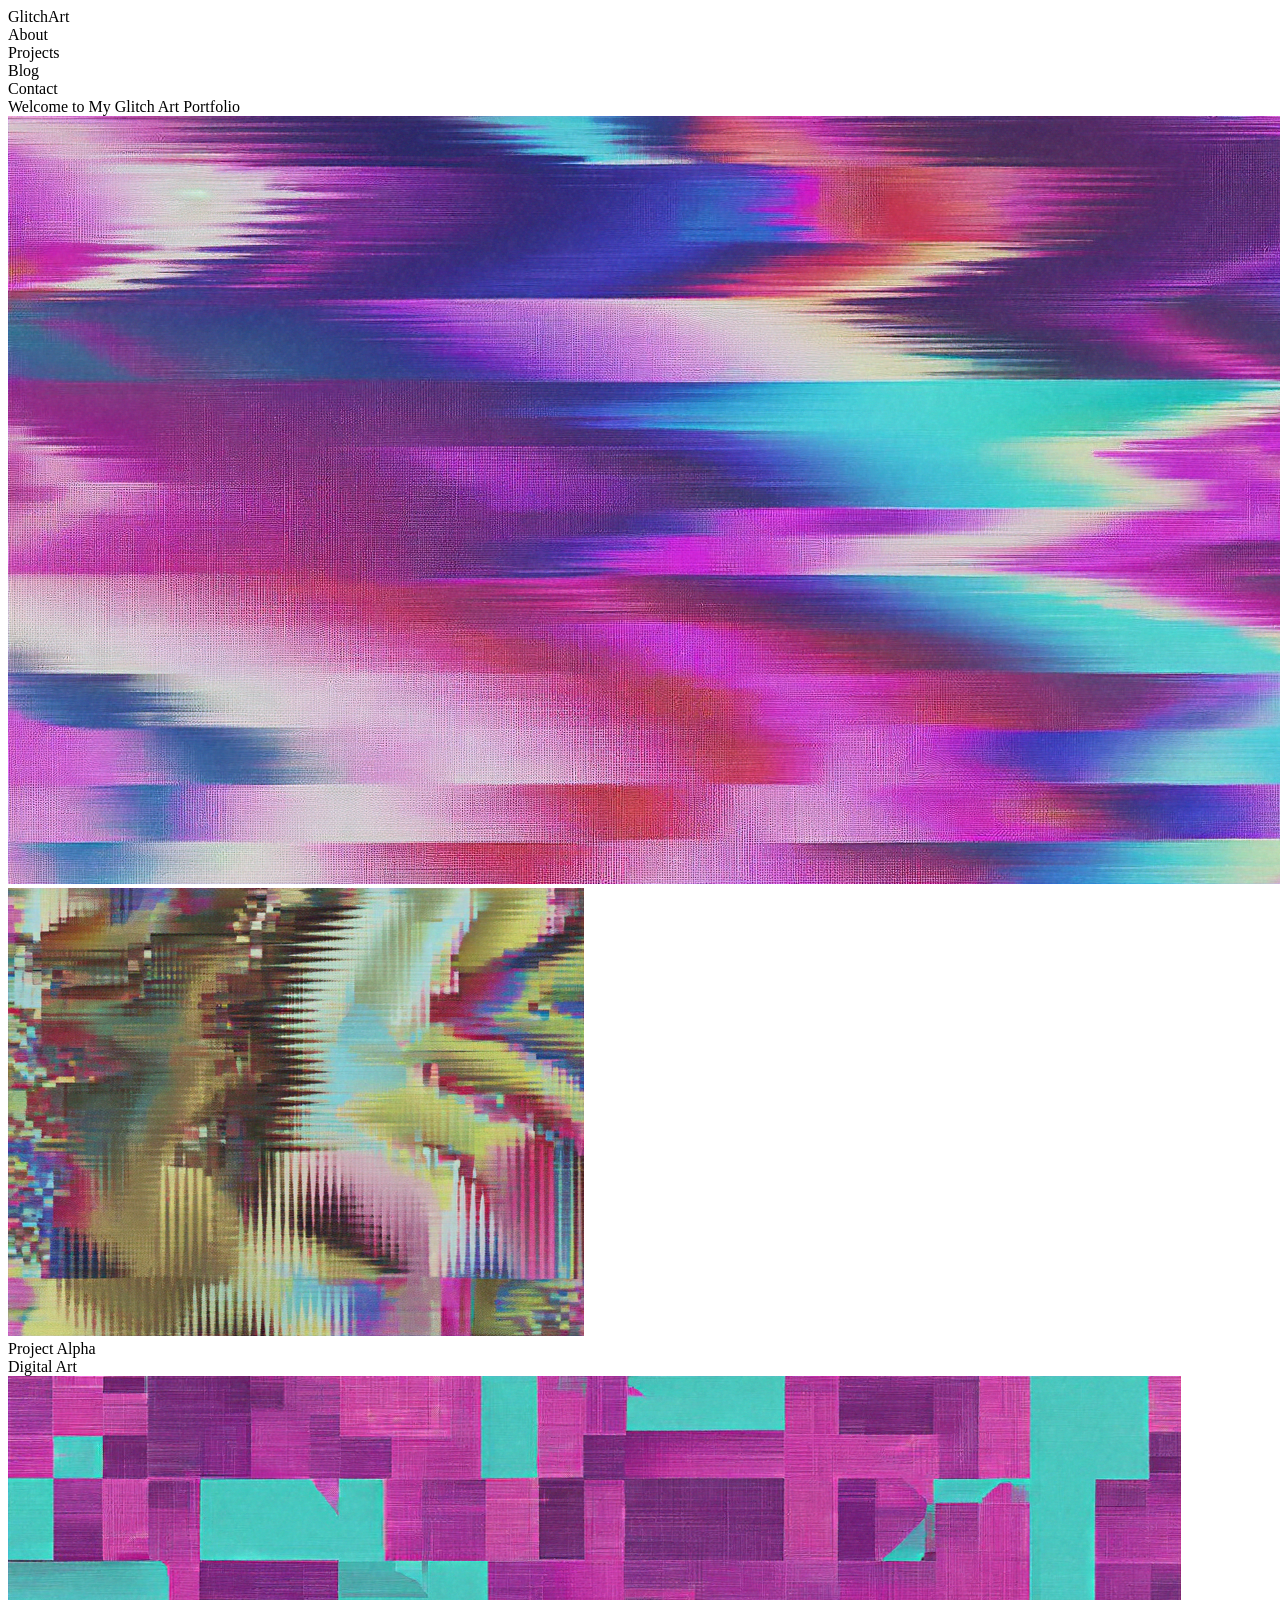
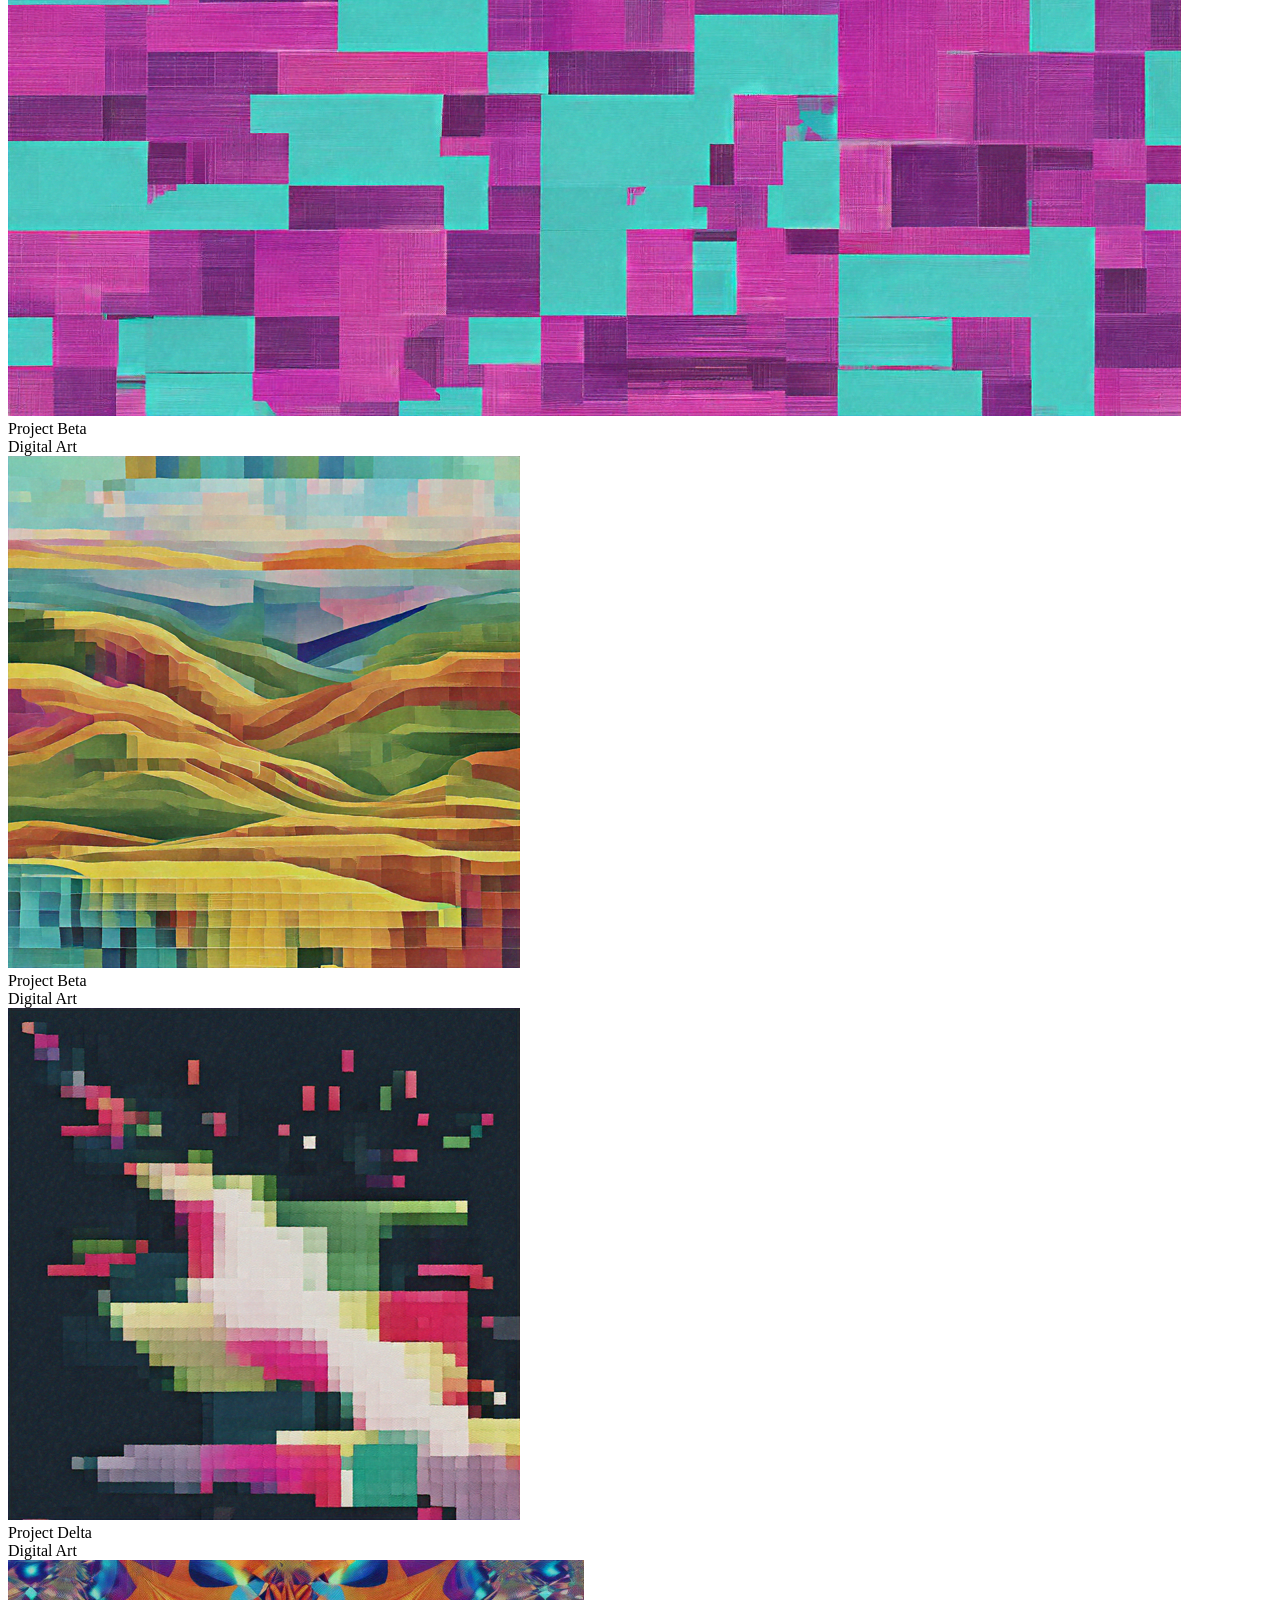
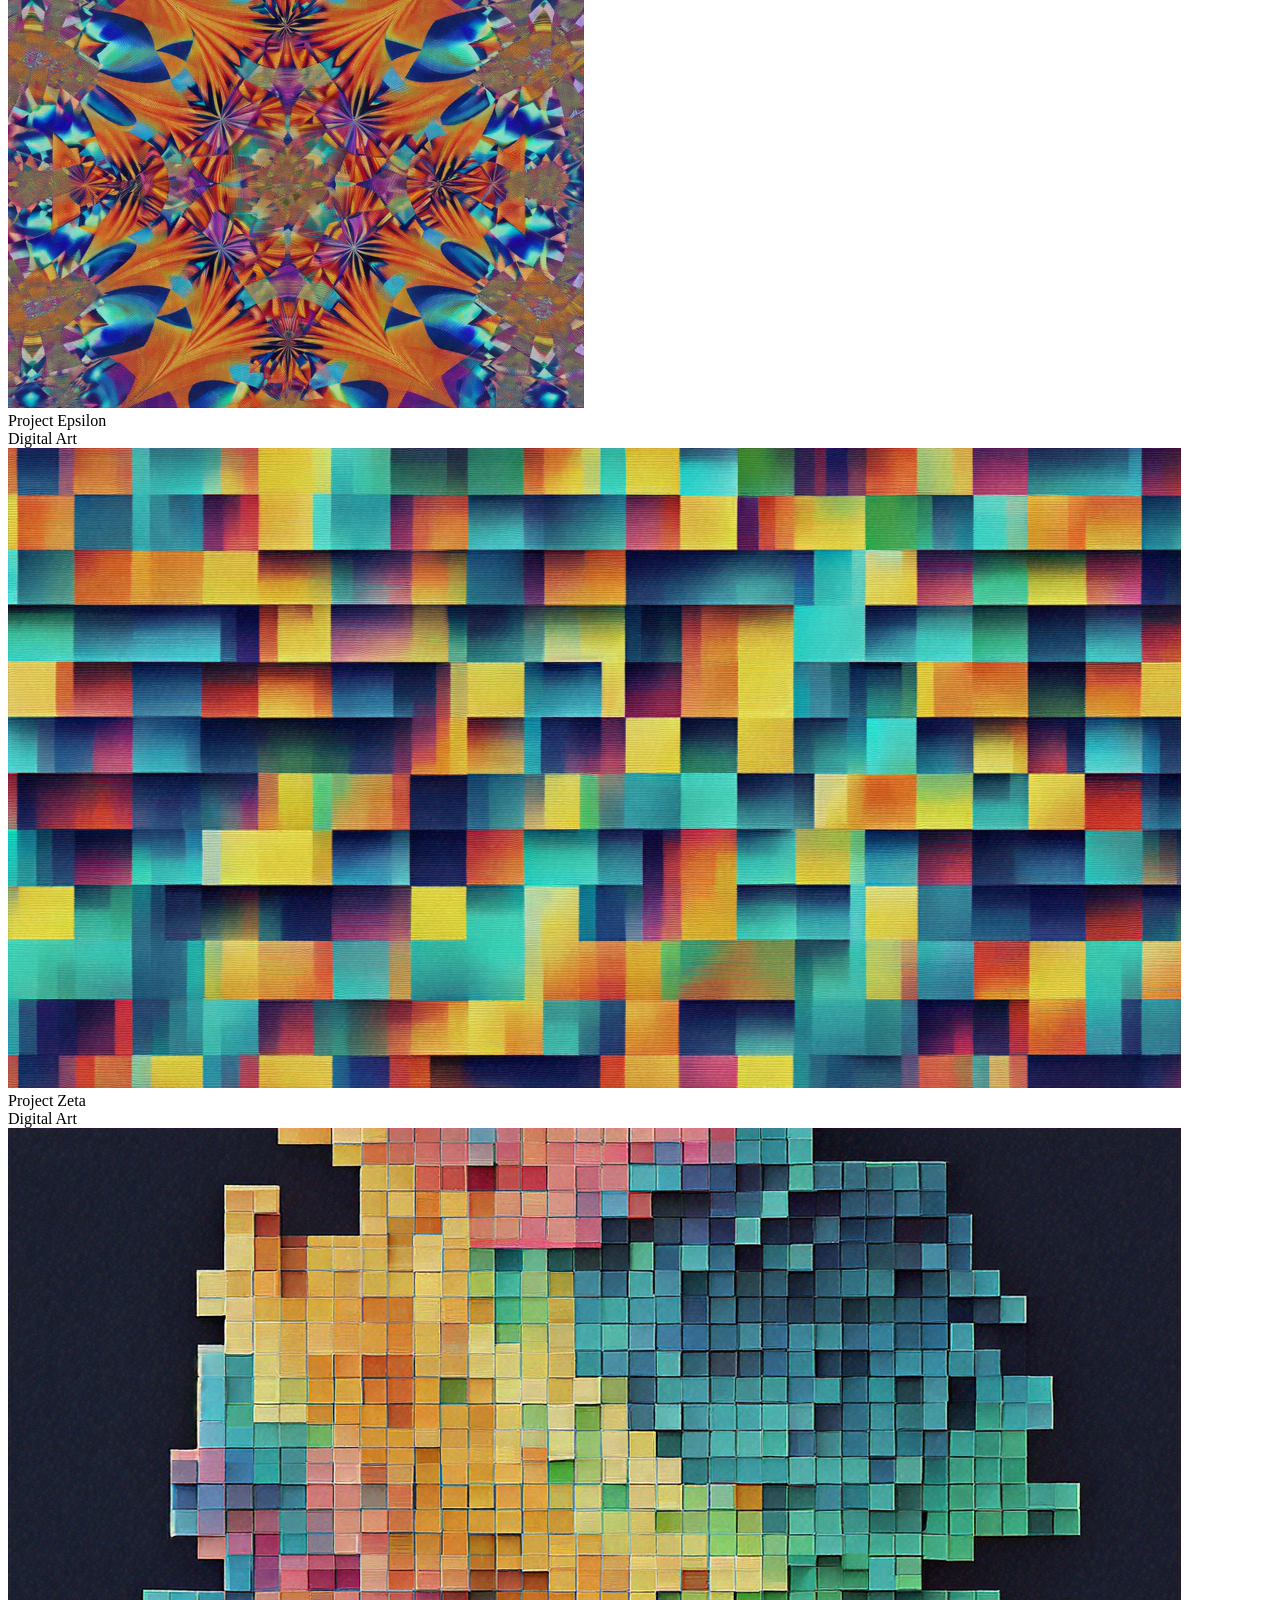
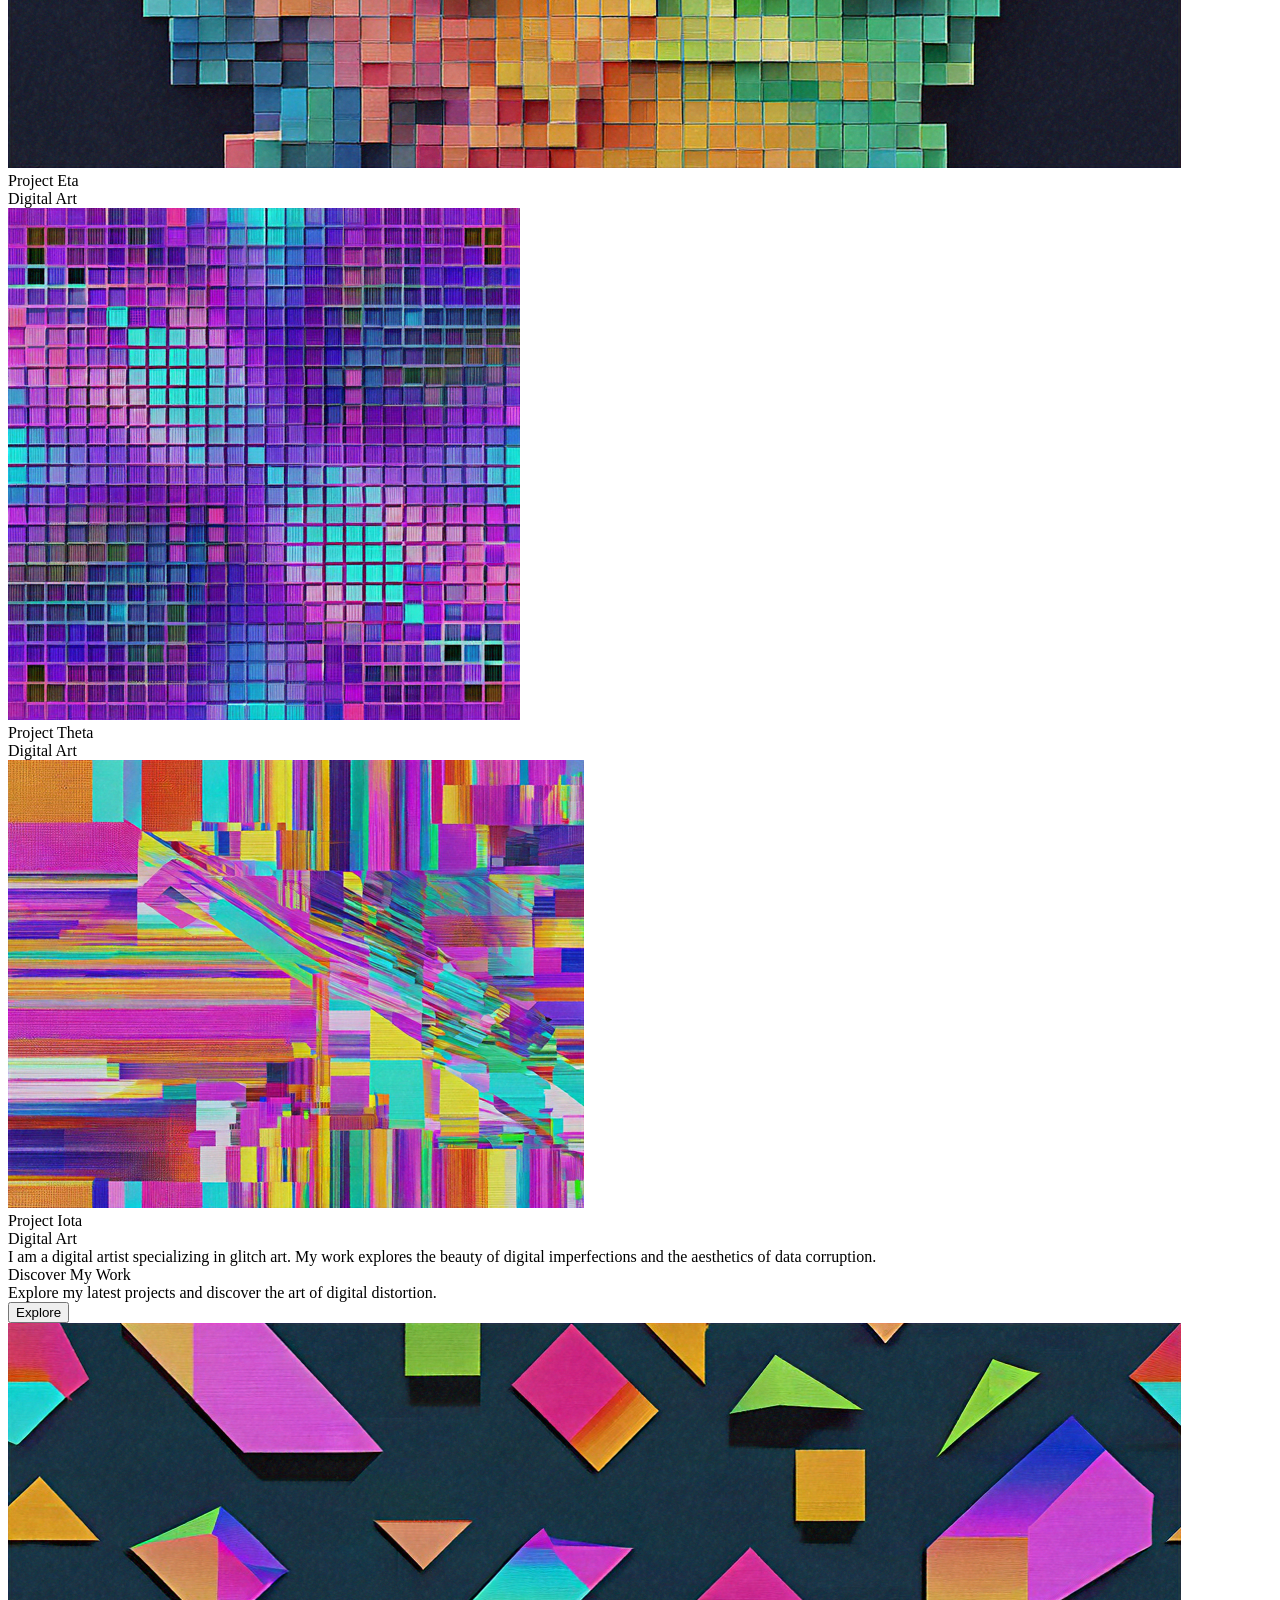
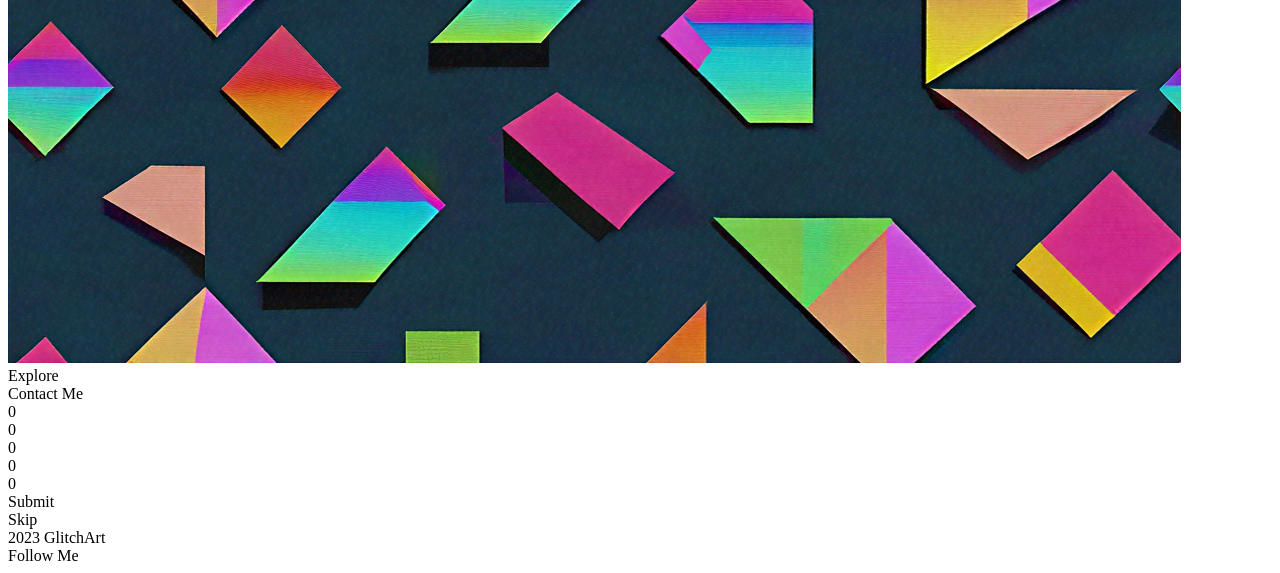
==== commit e5eb954e: "final project" ====
--- a/main.html
+++ b/main.html
@@ -4,7 +4,7 @@
     <meta charset="UTF-8">
     <meta name="viewport" content="width=device-width, initial-scale=1.0">
     <title>Project1</title>
-    <link rel="stylesheet" href="main.css">
+    <!-- <link rel="stylesheet" href="main.css"> -->
     <link rel="preconnect" href="https://fonts.googleapis.com">
     <link rel="preconnect" href="https://fonts.gstatic.com" crossorigin>
     <link href="https://fonts.googleapis.com/css2?family=Plus+Jakarta+Sans:ital,wght@0,200..800;1,200..800&display=swap" rel="stylesheet">
@@ -113,7 +113,7 @@
                                     <button class="Button">Explore</button>
                                 </div>
                             </div>
-                            <img src="pic/da5bd2cf4858887fbe5b0bbb8a3d0e18.png" alt="Description of image">
+                            <img class="kartik" src="pic/da5bd2cf4858887fbe5b0bbb8a3d0e18.png" alt="Description of image">
                             <div class="divider">Explore</div>
                         </div>
                         <div class="onboarding">
--- a/main.css
+++ b/main.css
@@ -1,4 +1,5 @@
 body{
+    width: 100%;
     background-color: black;
     display: flex;
     flex-wrap: wrap;
@@ -46,6 +47,7 @@
     letter-spacing: -0.04em;
     text-align: left;
     color: #D6DDE6;
+    cursor: pointer;
 
 }
 .fi{
@@ -59,6 +61,7 @@
     letter-spacing: -0.01em;
     text-align: left;
     color: #D6DDE6;
+    cursor: pointer;
 }
 .se{
     width: 111px;
@@ -71,6 +74,7 @@
     line-height: 32px;
     text-align: left;
     color: #D6DDE6;
+    cursor: pointer;
 }
 .th{
     width: 62px;
@@ -82,6 +86,7 @@
     line-height: 32px;
     text-align: left;
     color: #D6DDE6;
+    cursor: pointer;
 }
 .fo{
     width: 110px;
@@ -94,6 +99,7 @@
     line-height: 32px;
     text-align: left;
     color: #D6DDE6;
+    cursor: pointer;
 }
 .head-border{
     width: 1500px;
@@ -144,6 +150,7 @@
     border-radius: 56px;
     border-top: 1.5px solid #D6DDE633;
     margin-top: 30px;
+    cursor: crosshair;
 }
 .personal-agency{
     display: flex;
@@ -169,7 +176,7 @@
     opacity: 0px;
     margin-bottom: 48px;
 }
-.project-1{
+/* .project-1{
     height: 379px;
 }
 .project-2{
@@ -195,14 +202,15 @@
 }
 .project-9{
     height:379px;
-}
+} */
 
 .project-1 img,.project-2 img,.project-3 img,.project-4 img,.project-5 img,.project-6 img,.project-7 img,.project-8 img,.project-9 img{
     width: 416px;
     gap: 0px;
     border: 1.5px 0px 0px 0px;
     opacity: 0px;
-    border-top: 1.5px solid #D6DDE633
+    border-top: 1.5px solid #D6DDE633;
+    cursor: pointer;
 }
 .project-1 img{
     height: 323px;
@@ -368,6 +376,7 @@
     opacity: 0px;
     background: #A7EE43;
     text-align: center;
+    cursor: pointer;
 }
 .onboarding{
     width: 1,344px;
@@ -474,6 +483,7 @@
     text-underline-position: from-font;
     text-decoration-skip-ink: none;
     color: #000A14;
+    cursor: pointer;
 }
 .skip{
     width: 32px;
@@ -488,6 +498,7 @@
     text-underline-position: from-font;
     text-decoration-skip-ink: none;
     color:#C1F17E;   
+    cursor: pointer;
 }
 .center{
     margin-top: 40px;
@@ -557,5 +568,165 @@
     text-align: left;
     text-underline-position: from-font;
     text-decoration-skip-ink: none;
-    color: #D6DDE6;        
+    color: #D6DDE6;  
+    cursor: pointer;      
+}
+
+@media (max-width: 1025px) {
+    .container {
+        padding: 16px;
+    }
+    .left-head {
+        font-size: 50px;
+    }
+    .fi, .se, .th, .fo {
+        font-size: 28px;
+    }
+    .landing-page-hero .tex {
+        font-size: 80px;
+    }
+    .landing-page-hero img {
+        width: 100%;
+        height: auto;
+    }
+    .personal-agency {
+        flex-direction: row;
+    }
+    .column-1, .column-2, .column-3 {
+        width: 100%;
+    }
+    .project-1 img,
+    .project-2 img,
+    .project-3 img,
+    .project-4 img,
+    .project-5 img,
+    .project-6 img,
+    .project-7 img,
+    .project-8 img,
+    .project-9 img {
+        width: 100%;
+        height: auto;
+    }
+    .portfolio-about {
+        flex-direction: row;
+    }
+    .about {
+        font-size: 46px;
+    }
+    .onee {
+        /* margin-right: 2.5em; */
+        font-size: 65px;
+        margin-bottom: 0.5em;
+    }
+    .twoo{
+        /* margin-right: 2em; */
+        font-size: 34px;
+        margin-bottom:0.5em;
+    }
+    .textcontent {
+        display: flex;
+        justify-content: center;
+        align-items: center;
+        width: 100%;
+        height: auto;
+        text-align: center;
+        /* padding-left: 10%; */
+
+    }
+    .Button {
+        /* margin-right: 9em; */
+        width: auto;
+        font-size: 25px;
+        padding-bottom: 4%;
+        line-height: 1.5;
+
+    }
+    .textt{
+        font-size: 3em;
+    }
+    .buttonFilledStandard{
+        display: flex;
+        align-items: center;
+        justify-content: center;
+        height: 4vh;
+        width: 8em;
+        margin-left: 7.5em;
+    }
+    .submit{
+        
+        width: auto;
+        font-size: 25px;
+        /* font-weight: bold; */
+    }
+    .skip{
+        font-size: 25px;
+        margin-right: 1em;
+    }
+    .footer-text-left{
+        width: 100%;
+        font-size: 50px;
+    }
+    .footer-text-right{
+        font-size: 45px;
+        width: 100%;
+    }
+    .buttonlarge{
+        display: flex;
+        justify-content: center;
+        align-items: center;
+        width: 15em;
+        height: 4em;
+    }
+    .onboarding{
+        transform: scale(1.);
+    }
+
+
+}
+
+
+@media (max-width: 601px) {
+    body { 
+        flex-direction: column;
+        width: 100vw;
+     }
+    nav { flex-direction: column; align-items: flex-start; }
+    .right-head { flex-direction: column; }
+    .textcontent { display: flex; align-items: center; }
+    .right-head {
+        flex-direction: column;
+        align-items: flex-start;
+        margin-top: 5%;
+    }
+    .left-head {
+        font-size: 75px;
+    }
+    .fi, .se, .th, .fo {
+        margin-left: 40px;
+        text-align: left;
+        transform: scale(1.8);
+        font-size: 25px;
+        padding: 7px;
+    }
+    .landing-page-hero .tex {
+        margin-left: 0;
+        text-align: center;
+        width: 100%;
+        padding-top: 15%;
+        font-size: 90px;
+    }
+    .Button {
+        text-align: center;
+        margin-left:5% ;
+        font-size: 30px;
+        padding-bottom: 5%;
+        font-weight: bold;
+    }
+    .footer-container {
+        flex-direction: column;
+        align-items: center;
+    }
+    .page-link {
+        text-align: center;
+    }
 }
